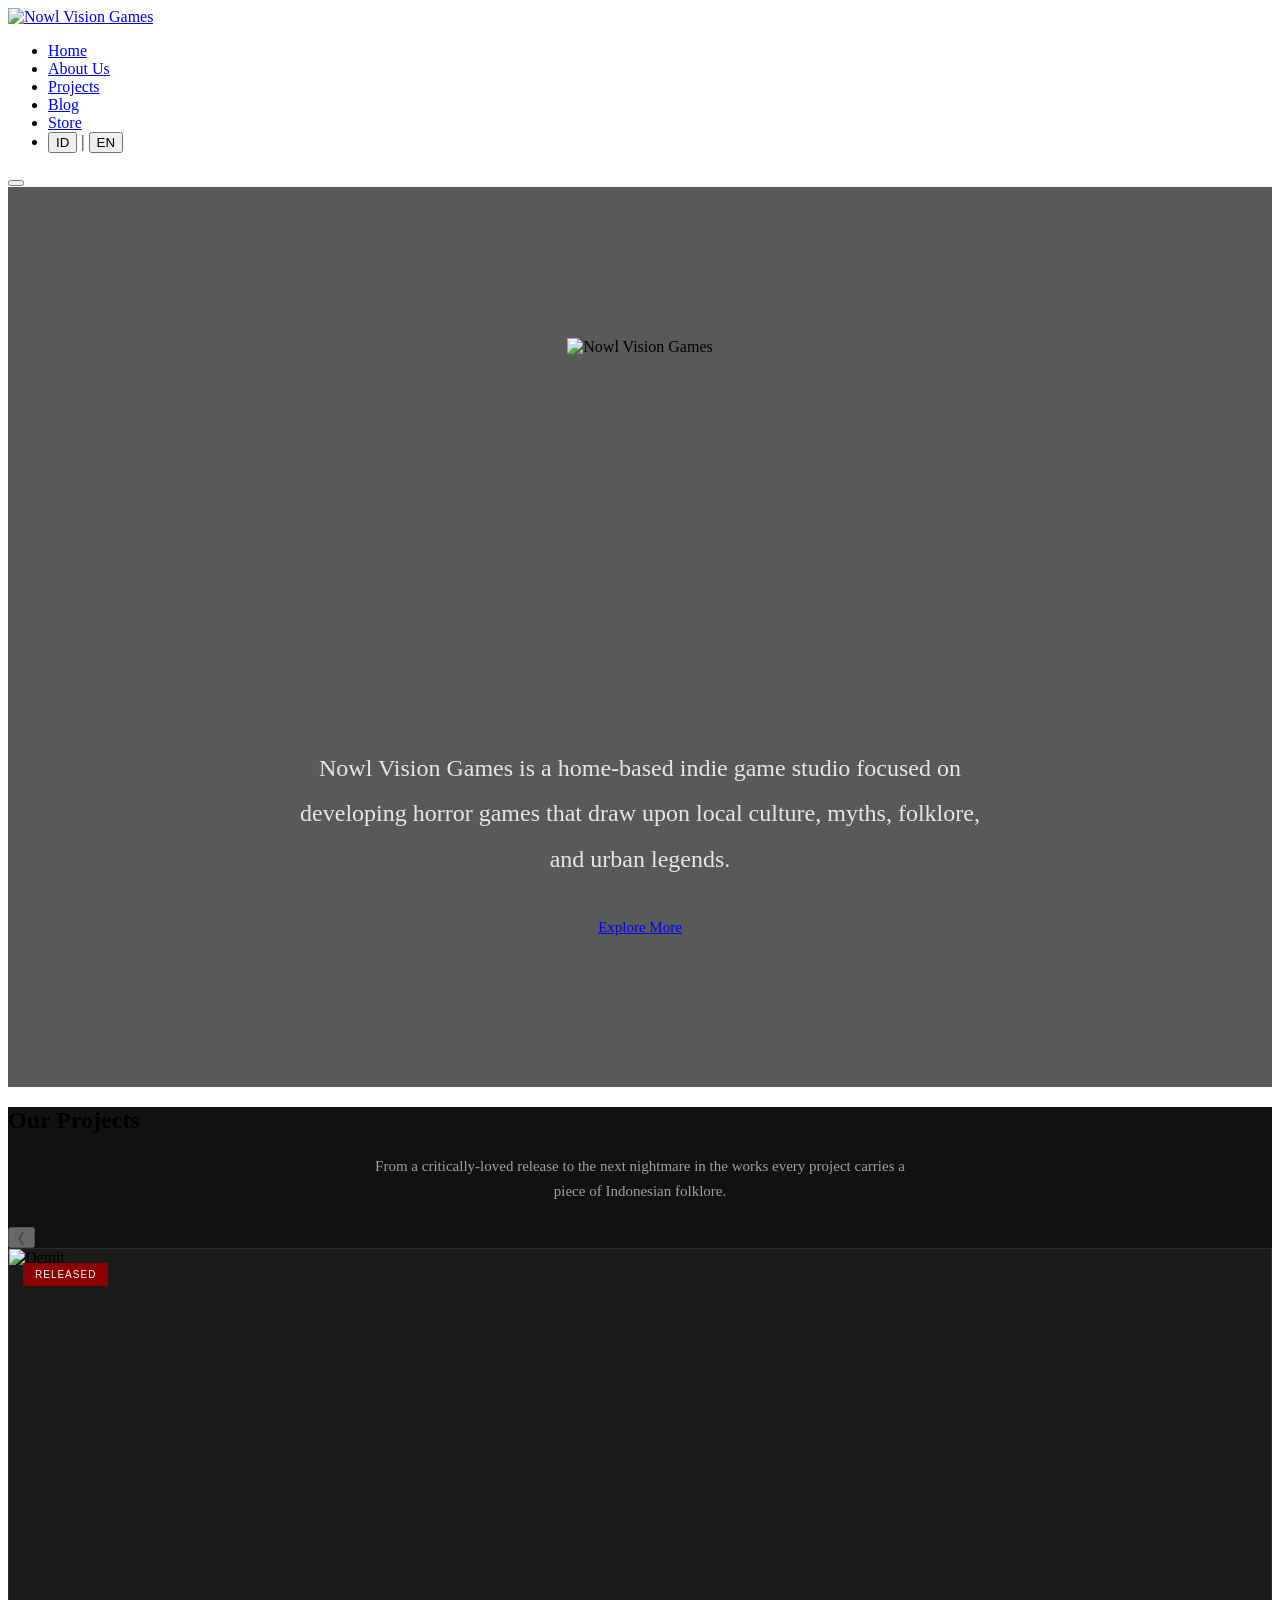
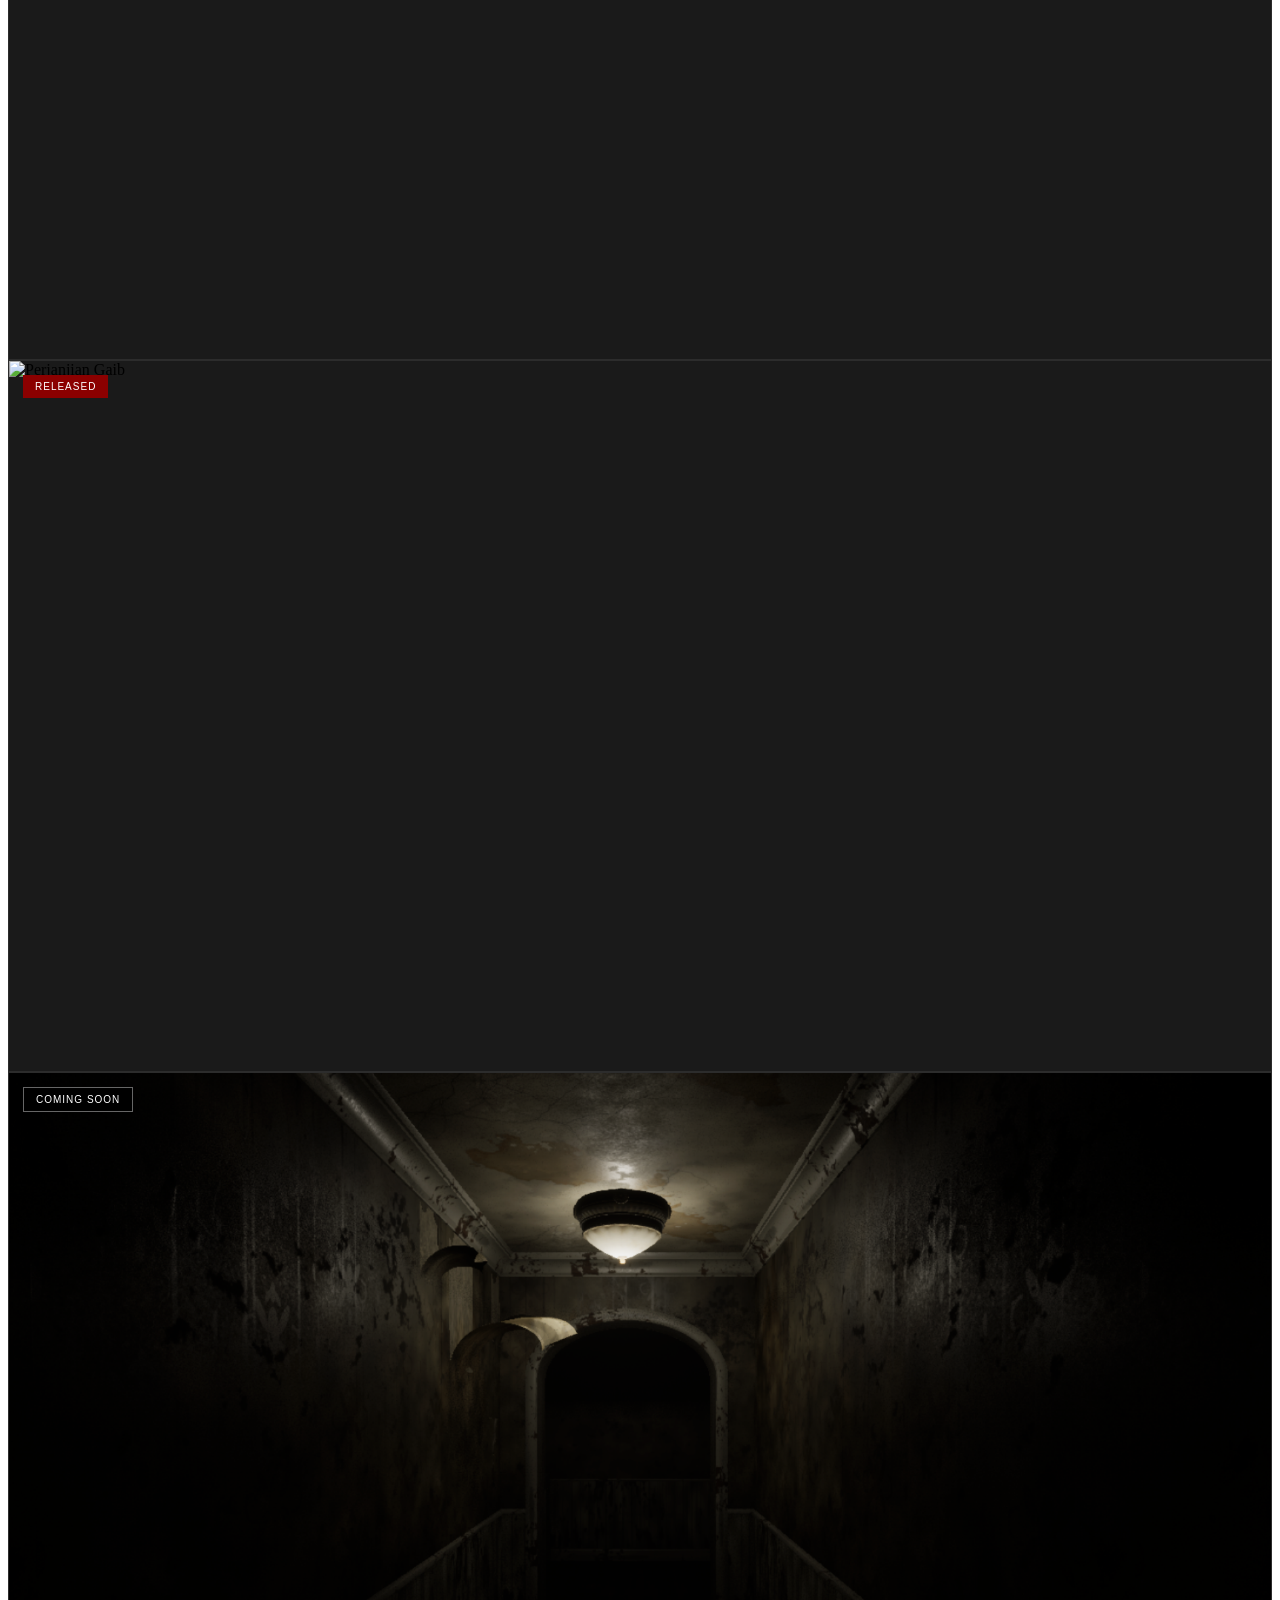
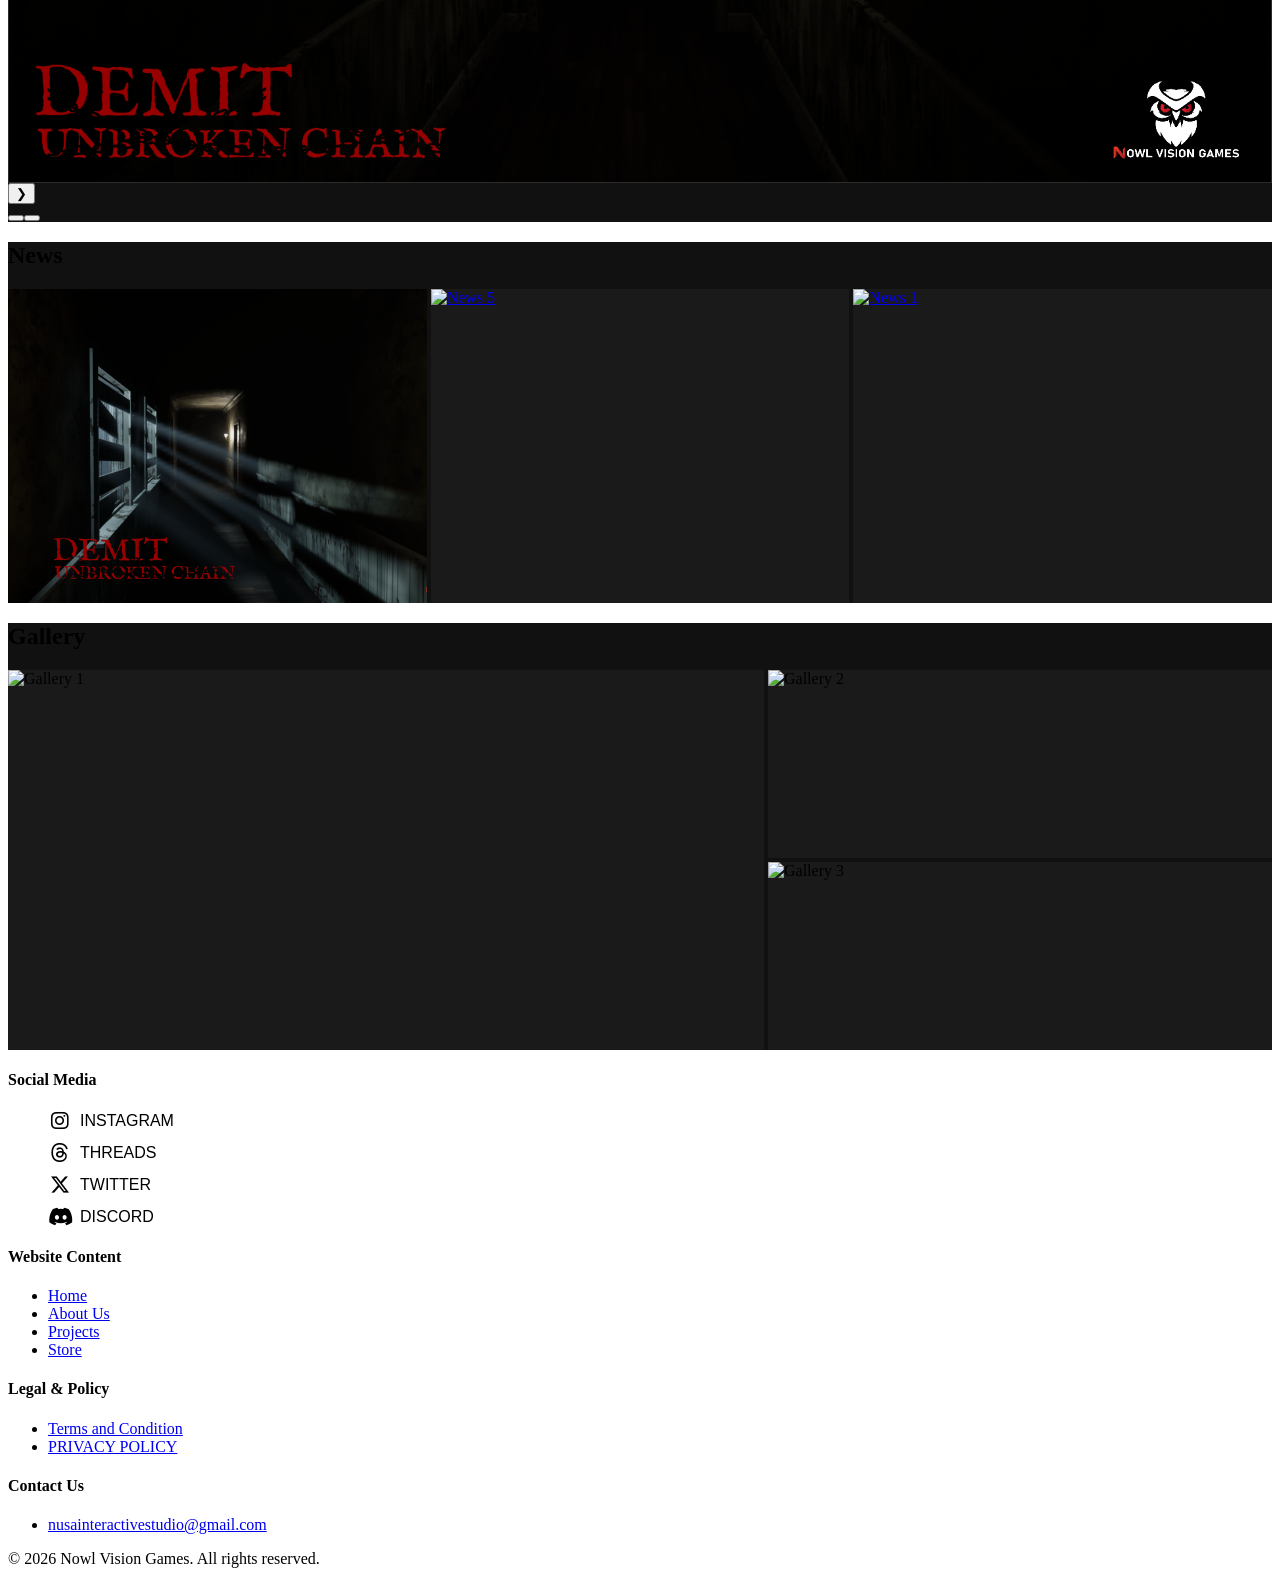
==== index.html @ ab04108f "add image DEMIT (1).png, DEMIT.png, change translation on global.js, remove news.html page, remove a" ====
<!DOCTYPE html>
<html lang="en">
<head>
  <meta charset="UTF-8">
  <meta name="viewport" content="width=device-width, initial-scale=1.0">
  <title>Nowl Vision Games - Profile</title>
  <meta name="description" content="Nowl Vision Games adalah studio game indie asal Indonesia yang mengembangkan game horor psikologis berbasis budaya dan folklore lokal, seperti DEMIT dan Perjanjian Gaib.">
  <meta name="keywords" content="Nowl Vision Games, game horor Indonesia, indie game developer, DEMIT game, Perjanjian Gaib, horror game Indonesia, folklore horror game">
  <meta name="robots" content="index, follow">
  <meta name="author" content="Nowl Vision Games">
  <link rel="canonical" href="https://nusainteractivestudio.com/">

  <!-- Open Graph -->
  <meta property="og:type" content="website">
  <meta property="og:site_name" content="Nowl Vision Games">
  <meta property="og:title" content="Nowl Vision Games — Indie Horror Game Developer Indonesia">
  <meta property="og:description" content="Studio game indie yang mengangkat budaya dan folklore lokal Indonesia ke dalam game horor psikologis kelas dunia. Kenali DEMIT, Perjanjian Gaib, dan proyek mendatang kami.">
  <meta property="og:url" content="https://nusainteractivestudio.com/">
  <meta property="og:image" content="https://nusainteractivestudio.com/assets/logo/Main_Logo.png">
  <meta property="og:locale" content="id_ID">

  <!-- Twitter Card -->
  <meta name="twitter:card" content="summary_large_image">
  <meta name="twitter:title" content="Nowl Vision Games — Indie Horror Game Developer Indonesia">
  <meta name="twitter:description" content="Studio game indie yang mengangkat budaya dan folklore lokal Indonesia ke dalam game horor psikologis kelas dunia.">
  <meta name="twitter:image" content="https://nusainteractivestudio.com/assets/logo/Main_Logo.png">

  <!-- Favicons -->
  <link rel="icon" type="image/x-icon" href="assets/favicon/favicon.ico">
  <link rel="icon" type="image/png" sizes="32x32" href="assets/favicon/favicon-32x32.png">
  <link rel="icon" type="image/png" sizes="16x16" href="assets/favicon/favicon-16x16.png">
  <link rel="apple-touch-icon" sizes="180x180" href="assets/favicon/apple-touch-icon.png">
  <link rel="manifest" href="site.webmanifest">

  <link rel="stylesheet" href="css/global.css?v=20260907">
  <link rel="stylesheet" href="css/index.css?v=20260907">
  <link rel="stylesheet" href="https://cdnjs.cloudflare.com/ajax/libs/font-awesome/6.5.1/css/all.min.css">

  <!-- Structured Data -->
  <script type="application/ld+json">
  {
    "@context": "https://schema.org",
    "@type": "Organization",
    "name": "Nowl Vision Games",
    "url": "https://nusainteractivestudio.com/",
    "logo": "https://nusainteractivestudio.com/assets/logo/Company_Logo.png",
    "description": "Studio game indie asal Indonesia yang berfokus mengembangkan game horor psikologis berbasis budaya dan folklore lokal.",
    "sameAs": [
      "https://instagram.com/nusainteractivestudio",
      "https://www.threads.com/@nusainteractivestudio",
      "https://discord.gg/695zp4NkKe"
    ]
  }
  </script>
</head>
<body>

<nav class="nis-navbar">
  <div class="nav-inner">
    <a href="index.html" class="nav-logo">
      <img src="assets/logo/Company_Logo_Only.png" alt="Nowl Vision Games" class="logo-img">
    </a>
    <ul class="nav-menu" id="navMenu">
      <li><a href="index.html" class="nav-link active" data-t="nav-home">Home</a></li>
      <li><a href="about.html" class="nav-link" data-t="nav-about">About Us</a></li>
      <li><a href="projects.html" class="nav-link" data-t="nav-projects">Projects</a></li>
      <li><a href="blog.html" class ="nav-link" data-t="nav-blog">Blog</a></li>
      <li><a href="store.html" class="nav-link" data-t="nav-store">Store</a></li>
      <li class="lang-toggle">
        <button class="lang-btn active" data-lang="id">ID</button>
        <span class="lang-sep">|</span>
        <button class="lang-btn" data-lang="en">EN</button>
      </li>
    </ul>
    <button class="nav-hamburger" id="navHamburger" aria-label="Menu">
      <span></span><span></span><span></span>
    </button>
  </div>
</nav>

<!-- HERO -->
<section class="hero-section" id="hero">
  <video class="hero-video" autoplay muted loop playsinline>
    <source src="assets/video/Video_1.mp4" type="video/mp4">
  </video>
  <div class="hero-overlay"></div>
  <div class="hero-content">
    <h1 class="sr-only">Nowl Vision Games — Indie Horror Game Developer Indonesia</h1>
    <div class="hero-logo">
      <img src="assets/logo/Company_Logo.png" alt="Nowl Vision Games">
    </div>
    <p class="hero-tagline" data-t="hero-tagline">We are an indie game studio that focuses on developing horror games by bringing strong local culture and inherent folklore to target a wider market of horror players.</p>
    <a href="about.html" class="btn-cta" data-t="btn-explore">Explore More</a>
  </div>
</section>

<!-- OUR PROJECTS -->
<section class="section projects-section" id="our-projects">
  <div class="container">
    <h2 class="section-title" data-t="sec-projects">Our Projects</h2>
    <p class="section-subtitle" data-t="proj-sub">From a critically-loved release to the next nightmare in the works every project carries a piece of Indonesian folklore.</p>
    <div class="section-underline"></div>
    <div class="carousel-wrapper">
      <button class="carousel-arrow carousel-prev" id="projPrev" aria-label="Previous">&#10094;</button>
      <div class="carousel-track-outer">
        <div class="carousel-track" id="projTrack">

          <div class="carousel-slide"><div class="project-card">
            <img src="assets/image/Gambar_2.png" alt="Demit">
            <span class="project-status status-released" data-t="badge-released">Released</span>
            <div class="project-overlay">
              <p class="project-desc" data-t="proj-demit-desc">Survival horror rooted in Javanese mythology.</p>
              <a href="projects.html" class="btn-project-view"><span data-t="btn-view-project">View Project</span> <i class="fa-solid fa-arrow-right"></i></a>
            </div>
          </div></div>

          <div class="carousel-slide"><div class="project-card">
            <img src="assets/image/Gambar_1.png" alt="Perjanjian Gaib">
            <span class="project-status status-released" data-t="badge-released">Released</span>
            <div class="project-overlay">
              <p class="project-desc" data-t="proj-pg-desc">Psychological horror from Indonesian folklore.</p>
              <a href="projects.html" class="btn-project-view"><span data-t="btn-view-project">View Project</span> <i class="fa-solid fa-arrow-right"></i></a>
            </div>
          </div></div>

          <div class="carousel-slide"><div class="project-card">
            <img src="assets/image/DEMIT (1).png" alt="Gombel — Upcoming Project">
            <span class="project-status status-dev" data-t="badge-soon">Coming Soon</span>
            <div class="project-overlay">
              <p class="project-desc" data-t="proj-gombel-desc">First-person psychological horror, currently in development.</p>
              <a href="projects.html" class="btn-project-view"><span data-t="btn-view-project">View Project</span> <i class="fa-solid fa-arrow-right"></i></a>
            </div>
          </div></div>

        </div>
      </div>
      <button class="carousel-arrow carousel-next" id="projNext" aria-label="Next">&#10095;</button>
    </div>
    <div class="carousel-dots" id="projDots"></div>
  </div>
</section>

<!-- NEWS -->
<section class="section news-section" id="latest-news">
  <div class="container">
    <h2 class="section-title" data-t="sec-news">News</h2>
    <div class="section-underline"></div>
    <div class="news-grid">
      <a href="#" class="news-card"><img src="assets/image/DEMIT.png" alt="News 4">
        <div class="news-hover"><h3>Upcoming Game</h3><p>Upcoming game demo on Q1 2027 and full release on Q4 2027.</p></div></a>
      <a href="#" class="news-card"><img src="assets/image/Update.png" alt="News 5">
        <div class="news-hover"><h3>Game Update</h3><p>DEMIT Update 1.0.2 is OUT NOW!</p></div></a>
      <a href="#" class="news-card"><img src="assets/image/News_1.png" alt="News 1">
        <div class="news-hover"><h3>Game Release</h3><p>Demit officially released on June 7, 2024</p></div></a>
    </div>
  </div>
</section>

<!-- GALLERY -->
<section class="section gallery-section" id="gallery">
  <div class="container">
    <h2 class="section-title" data-t="sec-gallery">Gallery</h2>
    <div class="section-underline"></div>
    <div class="gallery-grid">
      <div class="gallery-large"><img src="assets/image/Gallery_1.png" alt="Gallery 1"></div>
      <div class="gallery-small-col">
        <div class="gallery-small"><img src="assets/image/Gallery_2.png" alt="Gallery 2"></div>
        <div class="gallery-small"><img src="assets/image/Gallery_3.png" alt="Gallery 3"></div>
      </div>
    </div>
  </div>
</section>

<footer class="nis-footer">
  <div class="footer-inner">
    <div class="footer-col">
      <h4 class="footer-heading" data-t="foot-social">Social Media</h4>
      <div class="footer-divider"></div>
      <ul class="social-list">
        <li>
          <a href="https://instagram.com/nusainteractivestudio" target="_blank" rel="noopener">
            <i class="fa-brands fa-instagram social-icon"></i>
            <span>INSTAGRAM</span>
          </a>
        </li>
        <li>
          <a href="https://www.threads.com/@nusainteractivestudio" target="_blank" rel="noopener" aria-label="Threads">
            <i class="fa-brands fa-threads social-icon"></i>
            <span>THREADS</span>
          </a>
        </li>
        <li>
          <a href="#" target="_blank" rel="noopener" aria-label="X / Twitter">
            <i class="fa-brands fa-x-twitter social-icon"></i>
            <span>TWITTER</span>
          </a>
        </li>
        <li>
          <a href="https://discord.gg/695zp4NkKe" target="_blank" rel="noopener" aria-label="Discord">
            <i class="fa-brands fa-discord social-icon"></i>
            <span>DISCORD</span>
          </a>
        </li>
      </ul>
    </div>
    <div class="footer-col">
      <h4 class="footer-heading" data-t="foot-content">Website Content</h4>
      <div class="footer-divider"></div>
      <ul class="footer-links">
        <li><a href="index.html"    data-t="nav-home">HOME</a></li>
        <li><a href="about.html"    data-t="nav-about">ABOUT US</a></li>
        <li><a href="projects.html" data-t="nav-projects">PROJECTS</a></li>
        <li><a href="store.html" data-t="nav-store">STORE</a></li>
      </ul>
    </div>
    <div class="footer-col">
      <h4 class="footer-heading" data-t="foot-legal">Legal &amp; Policy</h4>
      <div class="footer-divider"></div>
      <ul class="footer-links">
        <li><a href="terms_and_condition.html" data-t="foot-terms">TERMS AND CONDITION</a></li>
        <li><a href="privacy_and_policy.html"foot-privacy">PRIVACY POLICY</a></li>
      </ul>
    </div>
    <div class="footer-col">
      <h4 class="footer-heading" data-t="foot-games">Contact Us</h4>
      <div class="footer-divider"></div>
      <ul class="footer-links">
        <li><a class="inline-link" href="mailto:nusainteractivestudio@gmail.com">nusainteractivestudio@gmail.com</a></li>
      </ul>
    </div>
  </div>
  <div class="footer-bottom">
    <p>&copy; 2026 Nowl Vision Games. All rights reserved.</p>
  </div>
</footer>

<script src="js/global.js"></script>
<script src="js/index.js"></script>
</body>
</html>
---- css/index.css ----
/* ===== HOME.CSS ===== */

/* ---- HERO ---- */
.hero-section {
  position: relative;
  height: 100vh;
  min-height: 600px;
  display: flex;
  align-items: center;
  justify-content: center;
  overflow: hidden;
}
.hero-video {
  position: absolute; inset: 0;
  width: 100%; height: 100%;
  object-fit: cover; z-index: 0;
}
.hero-overlay {
  position: absolute; inset: 0;
  background: rgba(0,0,0,.65); z-index: 1;
}
.hero-content {
  position: relative; z-index: 2;
  text-align: center;
  padding: 0 24px;
  max-width: 680px;
}
.hero-logo {
  width: 380px; height: 380px;
  max-width: 55vw; max-height: 55vw;
  margin: 0 auto 28px;
}
.hero-logo img {
  width: 100%; height: 100%;
  object-fit: contain;
}
.hero-title {
  font-size: 48px;
  font-style: normal;
  line-height: 1.15;
  letter-spacing: .05em;
  margin-bottom: 20px;
  text-transform: uppercase;
}
.hero-tagline {
  font-style: normal;
  font-size: 24px;
  line-height: 1.9;
  color: rgba(255,255,255,.85);
  margin-bottom: 36px;
}
.btn-cta { font-size: 15px; padding: 14px 40px; }

/* ---- PROJECTS CAROUSEL ---- */
.projects-section { background: #111111; }
.section-subtitle {
  max-width: 560px;
  margin: 0 auto 22px;
  text-align: center;
  font-size: 15px;
  line-height: 1.7;
  color: rgba(255,255,255,.6);
}
.carousel-slide { flex: 0 0 calc(50% - 2px); }
.project-card {
  position: relative;
  background: #1a1a1a;
  overflow: hidden;
  aspect-ratio: 16/9;
  border: 1px solid rgba(255,255,255,.08);
  transition: border-color .3s, box-shadow .3s;
}
.project-card:hover {
  border-color: rgba(139,0,0,.55);
  box-shadow: 0 18px 40px rgba(0,0,0,.5);
}
.project-card img {
  width: 100%; height: 100%;
  object-fit: cover;
  transition: transform .5s;
}
.project-card:hover img { transform: scale(1.06); }

.project-status {
  position: absolute; top: 14px; left: 14px; z-index: 2;
  font-family: 'Bahnschrift', 'DIN Alternate', 'Arial Narrow', sans-serif;
  font-size: 10px;
  font-style: normal;
  letter-spacing: .1em;
  text-transform: uppercase;
  padding: 6px 12px;
  color: #fff;
}
.status-released { background: #8B0000; }
.status-dev {
  background: rgba(0,0,0,.55);
  border: 1px solid rgba(255,255,255,.4);
  backdrop-filter: blur(2px);
}

.project-overlay {
  position: absolute; inset: 0;
  display: flex;
  flex-direction: column;
  justify-content: flex-end;
  gap: 10px;
  padding: 22px;
  background: linear-gradient(180deg, rgba(0,0,0,0) 0%, rgba(0,0,0,.15) 45%, rgba(0,0,0,.88) 100%);
  opacity: 0;
  transform: translateY(6px);
  transition: opacity .3s, transform .3s;
}
.project-card:hover .project-overlay,
.project-card:focus-within .project-overlay {
  opacity: 1;
  transform: translateY(0);
}
.project-desc {
  font-size: 14px;
  line-height: 1.5;
  color: rgba(255,255,255,.85);
  white-space: nowrap;
  overflow: hidden;
  text-overflow: ellipsis;
}
.btn-project-view {
  display: inline-flex; align-items: center; gap: 7px;
  width: fit-content;
  font-family: 'Bahnschrift', 'DIN Alternate', 'Arial Narrow', sans-serif;
  font-size: 12px;
  font-style: normal;
  letter-spacing: .08em;
  text-transform: uppercase;
  color: #fff;
  padding-bottom: 3px;
  border-bottom: 1px solid rgba(255,255,255,.4);
  transition: color .2s, border-color .2s;
}
.btn-project-view i { font-size: 11px; transition: transform .2s; }
.btn-project-view:hover {
  color: #ff4d4d;
  border-color: #ff4d4d;
}
.btn-project-view:hover i { transform: translateX(3px); }

/* ---- NEWS GRID ---- */
.news-section { background: #111111; }
.news-grid {
  display: grid;
  grid-template-columns: repeat(3, 1fr);
  gap: 4px;
}
.news-card {
  position: relative;
  overflow: hidden;
  background: #1a1a1a;
  aspect-ratio: 4/3;
  display: block;
}
.news-card img { width: 100%; height: 100%; object-fit: cover; transition: transform .4s; }
.news-card:hover img { transform: scale(1.06); }
.news-hover {
  position: absolute; inset: 0;
  background: rgba(139,0,0,.88);
  display: flex; flex-direction: column;
  justify-content: flex-end;
  padding: 22px;
  opacity: 0; transition: opacity .3s;
}
.news-card:hover .news-hover { opacity: 1; }
.news-hover h3 {
  font-family: 'Bahnschrift', 'DIN Alternate', 'Arial Narrow', sans-serif;
  font-size: 15px;
  font-style: normal;
  color: #fff;
  margin-bottom: 6px;
}
.news-hover p {
  font-size: 13px;
  font-style: normal;
  color: rgba(255,255,255,.85);
  line-height: 1.5;
}

/* ---- GALLERY ---- */
.gallery-section { background: #111111; }
.gallery-grid { display: grid; grid-template-columns: 3fr 2fr; gap: 4px; min-height: 380px; }
.gallery-large { background: #1a1a1a; overflow: hidden; }
.gallery-large img { width: 100%; height: 100%; object-fit: cover; }
.gallery-small-col { display: flex; flex-direction: column; gap: 4px; }
.gallery-small { background: #1a1a1a; flex: 1; overflow: hidden; }
.gallery-small img { width: 100%; height: 100%; object-fit: cover; }

/* ---- CAREERS PREVIEW ---- */
.careers-section { background: #111111; }
.careers-sub {
  font-family: 'Bahnschrift', 'DIN Alternate', 'Arial Narrow', sans-serif;
  font-size: 22px;
  font-style: normal;
  text-align: center;
  margin-bottom: 36px;
  letter-spacing: .08em;
  text-transform: uppercase;
}

/* ===== RESPONSIVE ===== */
@media (max-width: 900px) {
  .carousel-slide { flex: 0 0 100%; }
  .news-grid { grid-template-columns: repeat(2,1fr); }
  /* touch devices have no hover — keep the info bar visible */
  .project-overlay { opacity: 1; transform: none; }
}
@media (max-width: 600px) {
  .hero-title { font-size: 32px; }
  .news-grid { grid-template-columns: 1fr; }
  .gallery-grid { grid-template-columns: 1fr; }
  .gallery-small-col { flex-direction: row; }
  .project-overlay { padding: 16px; gap: 6px; }
  .project-desc { font-size: 12px; }
}

.social-list {
  display: flex;
  flex-direction: column; /* atau row kalau mau sejajar horizontal semua item */
  gap: 12px;
  list-style: none;
}

.social-list a {
  display: flex;
  align-items: center;
  gap: 8px;
  text-decoration: none;
  color: inherit;
}

.social-icon {
  font-size: 20px;
  width: 24px; /* biar semua icon punya lebar sama, teks jadi rata */
  text-align: center;
}

.social-list a:hover {
  color: #880000; /* opsional, warna hover */
}

.social-list a span {
  font-family: 'Bahnschrift', 'DIN Alternate', 'Arial Narrow', sans-serif;
}
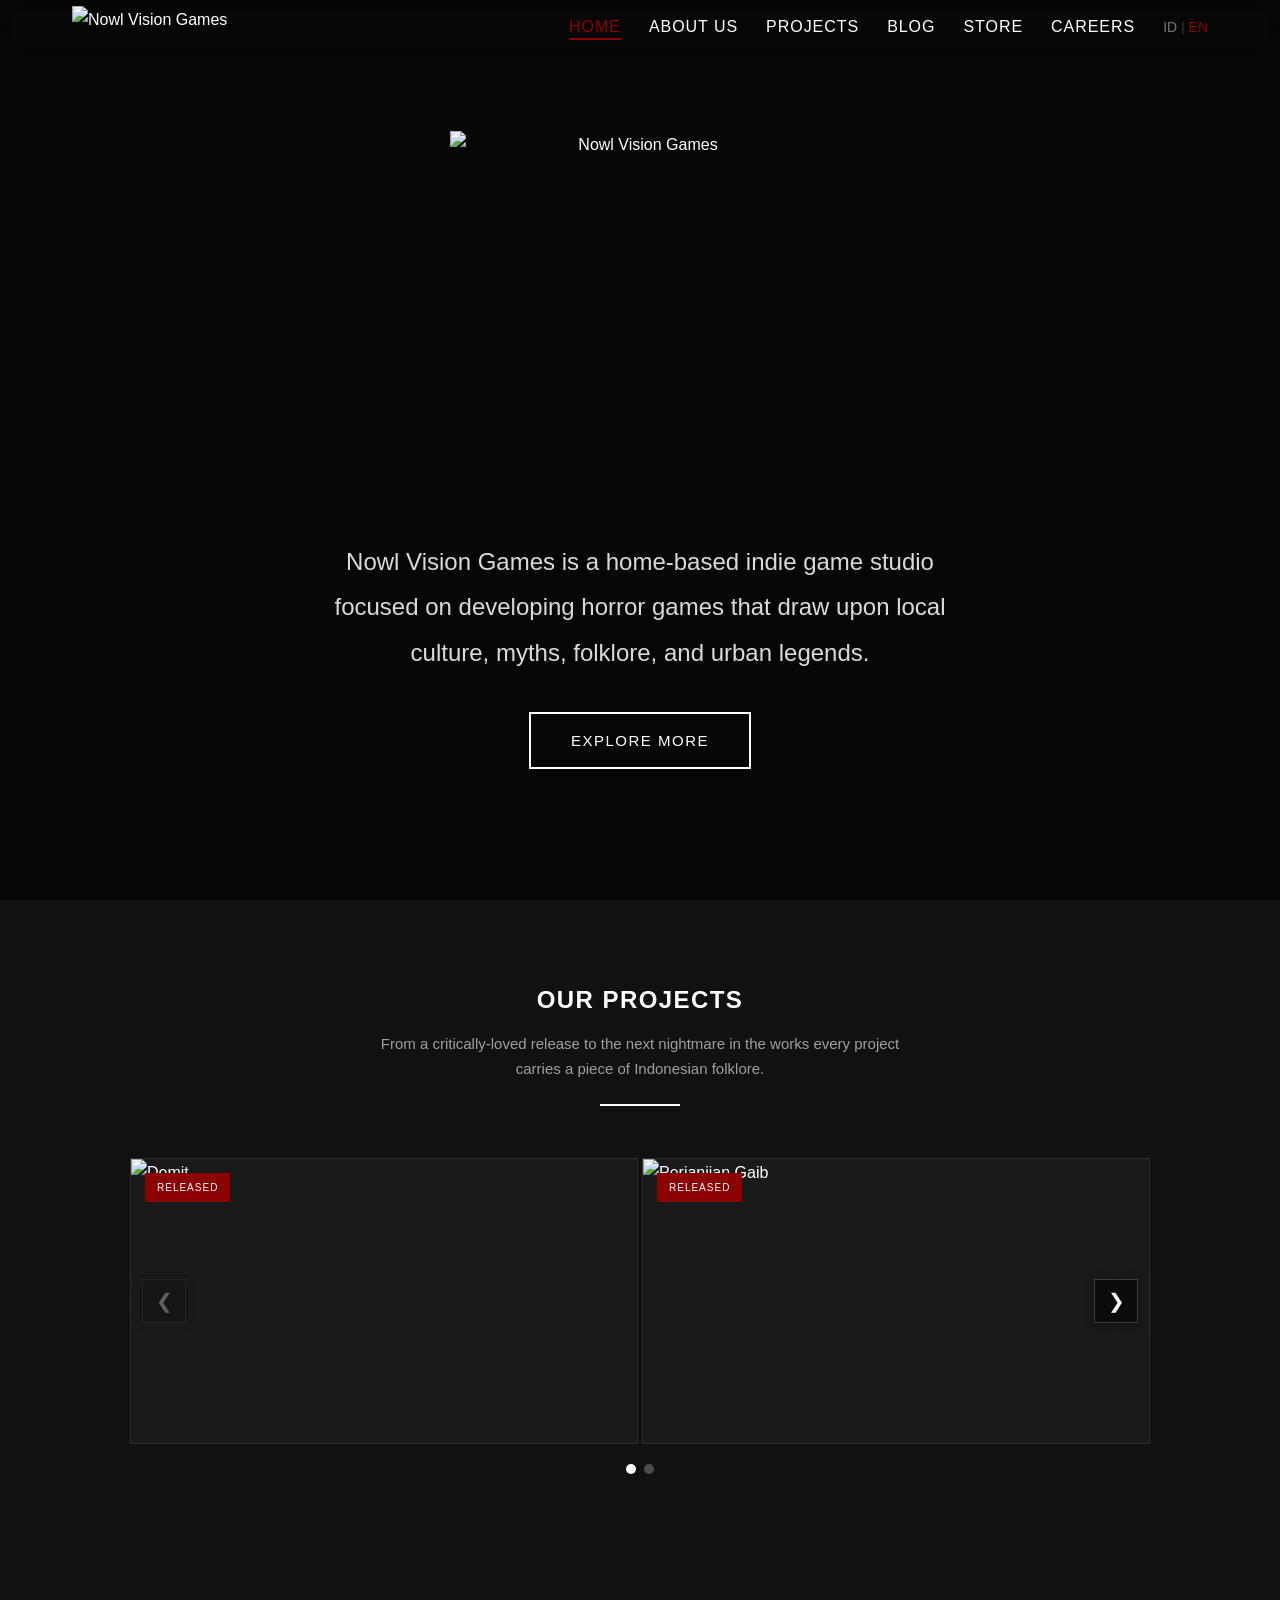
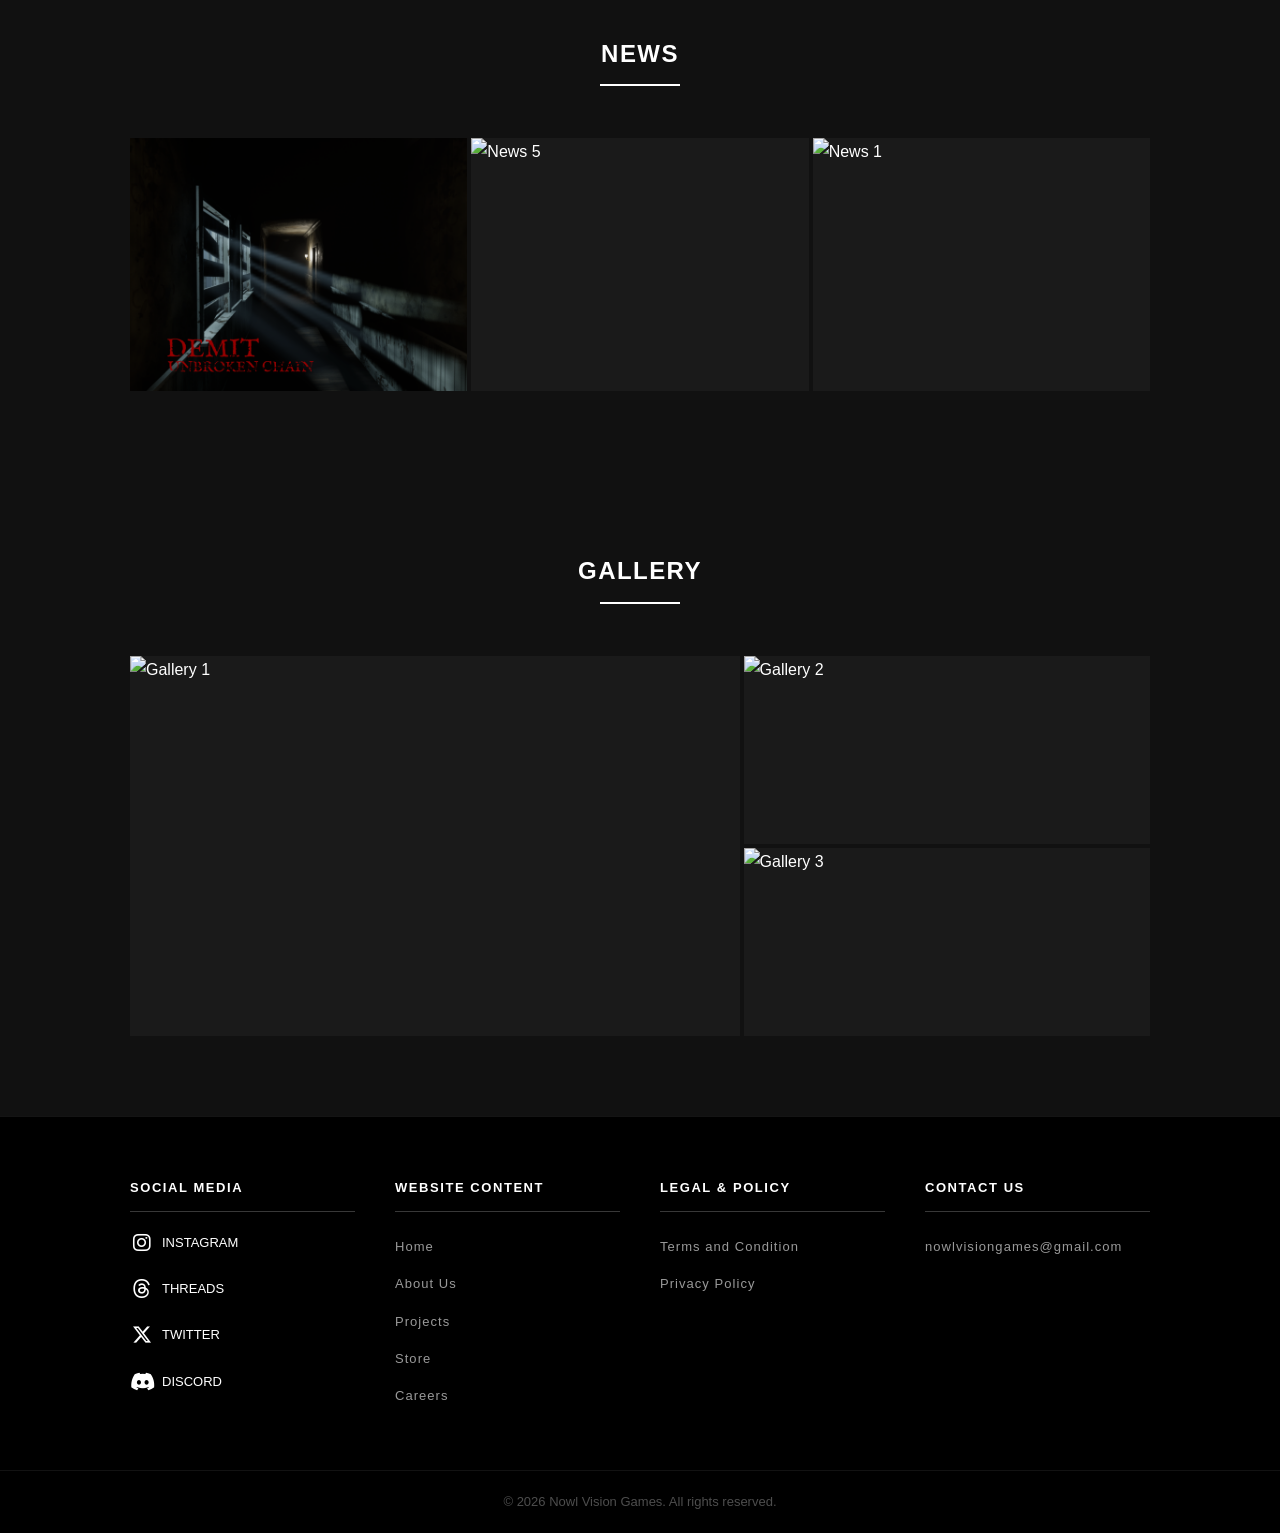
==== commit 9cf596b7: "add careers pages, fix mobile navbar, regenerate favicons, update contact links - merge mobile navba" ====
--- a/index.html
+++ b/index.html
@@ -26,14 +26,15 @@
   <meta name="twitter:image" content="https://nusainteractivestudio.com/assets/logo/Main_Logo.png">
 
   <!-- Favicons -->
-  <link rel="icon" type="image/x-icon" href="assets/favicon/favicon.ico">
-  <link rel="icon" type="image/png" sizes="32x32" href="assets/favicon/favicon-32x32.png">
-  <link rel="icon" type="image/png" sizes="16x16" href="assets/favicon/favicon-16x16.png">
+  <link rel="icon" href="/favicon.ico" sizes="any">
+  <link rel="icon" type="image/png" sizes="48x48" href="assets/favicon/favicon-48x48.png">
+  <link rel="icon" type="image/png" sizes="96x96" href="assets/favicon/favicon-96x96.png">
+  <link rel="icon" type="image/png" sizes="192x192" href="assets/favicon/favicon-192x192.png">
   <link rel="apple-touch-icon" sizes="180x180" href="assets/favicon/apple-touch-icon.png">
   <link rel="manifest" href="site.webmanifest">
 
-  <link rel="stylesheet" href="css/global.css?v=20260907">
-  <link rel="stylesheet" href="css/index.css?v=20260907">
+  <link rel="stylesheet" href="css/global.css?v=20261108">
+  <link rel="stylesheet" href="css/index.css?v=20261108">
   <link rel="stylesheet" href="https://cdnjs.cloudflare.com/ajax/libs/font-awesome/6.5.1/css/all.min.css">
 
   <!-- Structured Data -->
@@ -47,8 +48,7 @@
     "description": "Studio game indie asal Indonesia yang berfokus mengembangkan game horor psikologis berbasis budaya dan folklore lokal.",
     "sameAs": [
       "https://instagram.com/nusainteractivestudio",
-      "https://www.threads.com/@nusainteractivestudio",
-      "https://discord.gg/695zp4NkKe"
+      "https://www.threads.com/@nusainteractivestudio"
     ]
   }
   </script>
@@ -66,6 +66,7 @@
       <li><a href="projects.html" class="nav-link" data-t="nav-projects">Projects</a></li>
       <li><a href="blog.html" class ="nav-link" data-t="nav-blog">Blog</a></li>
       <li><a href="store.html" class="nav-link" data-t="nav-store">Store</a></li>
+      <li><a href="careers.html" class="nav-link" data-t="nav-careers">Careers</a></li>
       <li class="lang-toggle">
         <button class="lang-btn active" data-lang="id">ID</button>
         <span class="lang-sep">|</span>
@@ -196,7 +197,7 @@
           </a>
         </li>
         <li>
-          <a href="https://discord.gg/695zp4NkKe" target="_blank" rel="noopener" aria-label="Discord">
+          <a href="#" rel="noopener" aria-label="Discord">
             <i class="fa-brands fa-discord social-icon"></i>
             <span>DISCORD</span>
           </a>
@@ -211,6 +212,7 @@
         <li><a href="about.html"    data-t="nav-about">ABOUT US</a></li>
         <li><a href="projects.html" data-t="nav-projects">PROJECTS</a></li>
         <li><a href="store.html" data-t="nav-store">STORE</a></li>
+        <li><a href="careers.html" data-t="nav-careers">CAREERS</a></li>
       </ul>
     </div>
     <div class="footer-col">
@@ -218,14 +220,14 @@
       <div class="footer-divider"></div>
       <ul class="footer-links">
         <li><a href="terms_and_condition.html" data-t="foot-terms">TERMS AND CONDITION</a></li>
-        <li><a href="privacy_and_policy.html"foot-privacy">PRIVACY POLICY</a></li>
+        <li><a href="privacy_and_policy.html" data-t="foot-privacy">PRIVACY POLICY</a></li>
       </ul>
     </div>
     <div class="footer-col">
       <h4 class="footer-heading" data-t="foot-games">Contact Us</h4>
       <div class="footer-divider"></div>
       <ul class="footer-links">
-        <li><a class="inline-link" href="mailto:nusainteractivestudio@gmail.com">nusainteractivestudio@gmail.com</a></li>
+        <li><a class="inline-link" href="https://mail.google.com/mail/?view=cm&amp;fs=1&amp;to=nowlvisiongames@gmail.com" target="_blank" rel="noopener">nowlvisiongames@gmail.com</a></li>
       </ul>
     </div>
   </div>
@@ -234,7 +236,7 @@
   </div>
 </footer>
 
-<script src="js/global.js"></script>
-<script src="js/index.js"></script>
+<script src="js/global.js?v=20261108"></script>
+<script src="js/index.js?v=20261108"></script>
 </body>
 </html>
--- a/css/global.css
+++ b/css/global.css
@@ -0,0 +1,353 @@
+/* ============================================================
+   NOWL VISION GAMES — GLOBAL CSS
+   ============================================================ */
+
+/* ---- Reset ---- */
+*, *::before, *::after { box-sizing: border-box; margin: 0; padding: 0; }
+
+/* Visually hidden but accessible to screen readers / search engines */
+.sr-only {
+  position: absolute;
+  width: 1px; height: 1px;
+  padding: 0; margin: -1px;
+  overflow: hidden;
+  clip: rect(0, 0, 0, 0);
+  white-space: nowrap;
+  border: 0;
+}
+html { scroll-behavior: smooth; }
+body {
+  background: #111111;
+  color: #fff;
+  font-family: 'Bahnschrift', 'DIN Alternate', 'Arial Narrow', sans-serif;
+  font-size: 16px;
+  font-style: normal;
+  line-height: 1.7;
+  min-height: 100vh;
+}
+img { display: block; max-width: 100%; }
+a { color: inherit; text-decoration: none; }
+ul { list-style: none; }
+
+/* Pastikan semua elemen tidak italic secara default */
+p, span, td, th, li, div, h1, h2, h3, h4, h5, h6, a, button {
+  font-style: normal;
+}
+
+/* ---- Font roles ---- */
+h1, h2, h3,
+.nav-link,
+.btn-cta, .btn-apply, .btn-steam, .btn-detail, .btn-project,
+.section-title, .page-hero-title,
+.footer-heading, .tab-btn {
+  font-family: 'Bahnschrift', 'DIN Alternate', 'Arial Narrow', sans-serif;
+  font-style: normal;
+}
+
+/* ---- Type scale ---- */
+h1, .page-hero-title { font-size: 48px; letter-spacing: .04em; }
+h2, .section-title   { font-size: 24px; letter-spacing: .06em; }
+h3                   { font-size: 20px; }
+.nav-link            { font-size: 16px; }
+
+/* ---- Layout ---- */
+.container { max-width: 1100px; margin: 0 auto; padding: 0 40px; }
+.section { padding: 80px 0; }
+.section-title { text-align: center; margin-bottom: 10px; text-transform: uppercase; }
+.section-underline { width: 80px; height: 2px; background: #fff; margin: 0 auto 52px; }
+
+/* ============================================================
+   NAVBAR
+   ============================================================ */
+.nis-navbar {
+  position: fixed;
+  top: 0; left: 0; right: 0;
+  z-index: 1000;
+  background: transparent;
+  backdrop-filter: blur(8px);
+  -webkit-backdrop-filter: blur(8px);
+  border-bottom: 0px;
+  transition: background .3s;
+}
+.nis-navbar.scrolled { background: rgba(0,0,0,.96); }
+
+.nav-inner {
+  display: flex;
+  align-items: center;
+  justify-content: space-between;
+  max-width: 1200px;
+  margin: 0 auto;
+  padding: 6px 32px;
+}
+
+.nav-logo { display: flex; align-items: center; gap: 10px; }
+.logo-img { height: 42px; width: auto; object-fit: contain; }
+
+.nav-menu { display: flex; align-items: center; gap: 28px; }
+.nav-link {
+  font-size: 16px;
+  font-style: normal;
+  text-transform: uppercase;
+  letter-spacing: .06em;
+  color: #fff;
+  transition: color .2s;
+  position: relative;
+  padding-bottom: 2px;
+}
+.nav-link::after {
+  content: '';
+  position: absolute;
+  bottom: -3px; left: 0; right: 0;
+  height: 2px; background: #8B0000;
+  transform: scaleX(0); transform-origin: left;
+  transition: transform .25s;
+}
+.nav-link:hover             { color: #8B0000; }
+.nav-link:hover::after      { transform: scaleX(1); }
+.nav-link.active            { color: #8B0000; }
+.nav-link.active::after     { transform: scaleX(1); }
+
+.lang-toggle { display: flex; align-items: center; gap: 4px; }
+.lang-btn {
+  font-family: 'Bahnschrift', 'DIN Alternate', 'Arial Narrow', sans-serif;
+  font-size: 14px;
+  font-style: normal;
+  color: rgba(255,255,255,.45);
+  cursor: pointer;
+  border: none; background: none; padding: 0;
+  transition: color .2s;
+}
+.lang-btn:hover, .lang-btn.active { color: #8B0000; }
+.lang-sep { color: rgba(255,255,255,.2); font-size: 13px; }
+
+.nav-hamburger {
+  display: none;
+  flex-direction: column;
+  gap: 5px;
+  background: none; border: none;
+  cursor: pointer; padding: 4px;
+}
+.nav-hamburger span {
+  display: block; width: 26px; height: 2px;
+  background: #fff;
+  transition: transform .3s, opacity .3s;
+}
+.nav-hamburger.open span:nth-child(1) { transform: translateY(7px) rotate(45deg); }
+.nav-hamburger.open span:nth-child(2) { opacity: 0; }
+.nav-hamburger.open span:nth-child(3) { transform: translateY(-7px) rotate(-45deg); }
+
+/* ---- Page hero (non-home pages) ---- */
+.page-hero {
+  position: relative;
+  height: 280px;
+  display: flex;
+  align-items: flex-end;
+  justify-content: center;
+  padding-bottom: 40px;
+  margin-top: 63px;
+  overflow: hidden;
+  background: #000;
+}
+.page-hero .hero-bg-img {
+  position: absolute; inset: 0;
+  width: 100%; height: 100%;
+  object-fit: cover; opacity: .4;
+}
+.page-hero-overlay { position: absolute; inset: 0; background: rgba(0,0,0,.55); }
+.page-hero-text    { position: relative; z-index: 1; text-align: center; }
+.page-hero-title   { font-size: 48px; color: #fff; text-transform: uppercase; font-style: normal; }
+.page-hero-sub     { margin-top: 6px; font-size: 18px; color: rgba(255,255,255,.65); font-style: normal; }
+
+/* ---- Buttons ---- */
+.btn-cta, .btn-apply, .btn-steam, .btn-detail, .btn-project {
+  display: inline-block;
+  border: 2px solid #fff;
+  color: #fff;
+  font-family: 'Bahnschrift', 'DIN Alternate', 'Arial Narrow', sans-serif;
+  font-size: 14px;
+  font-style: normal;
+  letter-spacing: .1em;
+  text-transform: uppercase;
+  cursor: pointer;
+  background: transparent;
+  border-radius: 0;
+  transition: background .2s, border-color .2s;
+  padding: 12px 28px;
+}
+.btn-cta:hover, .btn-detail:hover, .btn-project:hover {
+  background: #8B0000; border-color: #8B0000; color: #fff;
+}
+.btn-apply       { padding: 8px 20px; font-size: 12px; }
+.btn-apply:hover { background: #8B0000; border-color: #8B0000; }
+.btn-steam       { background: #8B0000; border-color: #8B0000; color: #fff; }
+.btn-steam:hover { background: #6b0000; border-color: #6b0000; }
+
+/* ============================================================
+   CAROUSEL (shared: Our Projects, Division, ...)
+   ============================================================ */
+.carousel-wrapper { position: relative; }
+.carousel-track-outer { overflow: hidden; }
+.carousel-track {
+  display: flex;
+  gap: 4px;
+  transition: transform .42s cubic-bezier(.4,0,.2,1);
+}
+.carousel-arrow {
+  position: absolute;
+  top: 50%;
+  transform: translateY(-50%);
+  z-index: 3;
+  background: rgba(0,0,0,.55);
+  border: 1px solid rgba(255,255,255,.2);
+  box-shadow: 0 2px 10px rgba(0,0,0,.45);
+  color: #fff; font-size: 20px;
+  width: 44px; height: 44px;
+  display: flex; align-items: center; justify-content: center;
+  cursor: pointer; flex-shrink: 0;
+  border-radius: 0;
+  transition: background .2s, border-color .2s;
+}
+.carousel-prev { left: 12px; }
+.carousel-next { right: 12px; }
+.carousel-arrow:hover    { background: #8B0000; border-color: #8B0000; }
+.carousel-arrow:disabled { opacity: .3; cursor: default; }
+.carousel-dots { display: flex; justify-content: center; gap: 8px; margin-top: 20px; }
+.carousel-dot {
+  width: 10px; height: 10px;
+  border-radius: 50%;
+  background: rgba(255,255,255,.25);
+  cursor: pointer; border: none;
+  transition: background .2s;
+}
+.carousel-dot.active { background: #fff; }
+
+/* ============================================================
+   FOOTER
+   ============================================================ */
+.nis-footer {
+  background: #000;
+  padding: 60px 0 0;
+  border-top: 1px solid rgba(255,255,255,.08);
+}
+.footer-inner {
+  display: grid;
+  grid-template-columns: repeat(4, 1fr);
+  gap: 40px;
+  max-width: 1100px;
+  margin: 0 auto;
+  padding: 0 40px 52px;
+}
+.footer-heading {
+  font-family: 'Bahnschrift', 'DIN Alternate', 'Arial Narrow', sans-serif;
+  font-size: 13px;
+  font-style: normal;
+  letter-spacing: .12em;
+  text-transform: uppercase;
+  margin-bottom: 12px;
+}
+.footer-divider { width: 100%; height: 1px; background: rgba(255,255,255,.22); margin-bottom: 20px; }
+
+.social-list li { display: flex; align-items: center; gap: 10px; margin-bottom: 12px; font-size: 13px; font-style: normal; }
+.social-icon-img { width: 20px; height: 20px; object-fit: contain; opacity: .8; flex-shrink: 0; }
+.social-list a   { color: rgba(255,255,255,.7); transition: color .2s; }
+.social-list a:hover { color: #8B0000; }
+
+.footer-links li    { margin-bottom: 10px; }
+.footer-links a {
+  font-family: 'Bahnschrift', 'DIN Alternate', 'Arial Narrow', sans-serif;
+  font-size: 13px;
+  font-style: normal;
+  letter-spacing: .08em;
+  color: rgba(255,255,255,.6);
+  transition: color .2s;
+}
+.footer-links a:hover { color: #8B0000; }
+.footer-bottom {
+  border-top: 1px solid rgba(255,255,255,.07);
+  padding: 20px;
+  text-align: center;
+  font-size: 13px;
+  font-style: normal;
+  color: rgba(255,255,255,.3);
+}
+
+/* ---- Careers table (shared) ---- */
+.careers-table-wrap { overflow-x: auto; }
+.careers-table { width: 100%; border-collapse: collapse; }
+.careers-table thead tr { border-bottom: 2px solid rgba(255,255,255,.18); }
+.careers-table th {
+  font-family: 'Bahnschrift', 'DIN Alternate', 'Arial Narrow', sans-serif;
+  font-size: 14px; font-style: normal;
+  letter-spacing: .06em;
+  text-align: left; padding: 14px 16px;
+  color: rgba(255,255,255,.55);
+}
+.careers-table td {
+  padding: 18px 16px;
+  border-bottom: 1px solid rgba(255,255,255,.07);
+  font-size: 15px;
+  font-style: normal;
+}
+.careers-table tbody tr:hover { background: rgba(255,255,255,.02); }
+
+.division-tabs { display: flex; gap: 28px; flex-wrap: wrap; border-bottom: 1px solid rgba(255,255,255,.13); }
+.tab-btn {
+  background: none; border: none;
+  color: rgba(255,255,255,.5);
+  font-family: 'Bahnschrift', 'DIN Alternate', 'Arial Narrow', sans-serif;
+  font-size: 14px; font-style: normal;
+  letter-spacing: .06em;
+  padding: 14px 0; cursor: pointer;
+  position: relative; transition: color .2s;
+}
+.tab-btn::after {
+  content: ''; position: absolute;
+  bottom: -1px; left: 0; right: 0;
+  height: 2px; background: #8B0000;
+  transform: scaleX(0); transition: transform .2s;
+}
+.tab-btn:hover, .tab-btn.active      { color: #8B0000; }
+.tab-btn.active::after               { transform: scaleX(1); }
+
+/* ============================================================
+   RESPONSIVE
+   ============================================================ */
+@media (max-width: 900px) {
+  .footer-inner { grid-template-columns: repeat(2,1fr); }
+}
+/* Narrow desktops: keep all nav links on one row */
+@media (min-width: 769px) and (max-width: 900px) {
+  .nav-inner { padding-left: 20px; padding-right: 20px; }
+  .nav-menu  { gap: 12px; }
+  .nav-menu li { white-space: nowrap; }
+}
+@media (max-width: 768px) {
+  /* ---- Mobile nav: logo bar + dropdown form one panel ---- */
+  .nav-inner { flex-wrap: wrap; }
+  .nav-menu {
+    display: none;
+    position: static;
+    flex-basis: 100%;
+    order: 3;
+    flex-direction: column; align-items: flex-start;
+    padding: 14px 0 20px; gap: 20px;
+  }
+  .nav-menu.open  { display: flex; }
+  .nav-hamburger  { display: flex; }
+  /* The background lives only on .nis-navbar so the image runs unbroken behind logo + menu */
+  .nis-navbar.menu-open {
+    background: linear-gradient(rgba(0,0,0,.65), rgba(0,0,0,.8)), url('../assets/image/BG_Menu.png') center top / cover no-repeat #000;
+    transition: none;
+    max-height: 100vh;
+    max-height: 100dvh;
+    overflow-y: auto;
+  }
+  h1, .page-hero-title { font-size: 36px; }
+  h2, .section-title   { font-size: 20px; }
+  .section    { padding: 52px 0; }
+  .container  { padding: 0 20px; }
+  .footer-inner { padding: 0 20px 40px; }
+}
+@media (max-width: 480px) {
+  .footer-inner { grid-template-columns: 1fr; }
+}
--- a/css/index.css
+++ b/css/index.css
@@ -70,16 +70,11 @@
   border: 1px solid rgba(255,255,255,.08);
   transition: border-color .3s, box-shadow .3s;
 }
-.project-card:hover {
-  border-color: rgba(139,0,0,.55);
-  box-shadow: 0 18px 40px rgba(0,0,0,.5);
-}
 .project-card img {
   width: 100%; height: 100%;
   object-fit: cover;
   transition: transform .5s;
 }
-.project-card:hover img { transform: scale(1.06); }
 
 .project-status {
   position: absolute; top: 14px; left: 14px; z-index: 2;
@@ -108,12 +103,35 @@
   background: linear-gradient(180deg, rgba(0,0,0,0) 0%, rgba(0,0,0,.15) 45%, rgba(0,0,0,.88) 100%);
   opacity: 0;
   transform: translateY(6px);
+  pointer-events: none; /* a hidden "View Project" must not catch the first tap */
   transition: opacity .3s, transform .3s;
 }
-.project-card:hover .project-overlay,
-.project-card:focus-within .project-overlay {
+/* Mouse: reveal on hover */
+@media (hover: hover) and (pointer: fine) {
+  .project-card:hover {
+    border-color: rgba(139,0,0,.55);
+    box-shadow: 0 18px 40px rgba(0,0,0,.5);
+  }
+  .project-card:hover img { transform: scale(1.06); }
+  .project-card:hover .project-overlay {
+    opacity: 1;
+    transform: translateY(0);
+    pointer-events: auto;
+  }
+}
+/* Touch: reveal on tap (.is-active is toggled in index.js) */
+@media (hover: none), (pointer: coarse) {
+  .project-card.is-active .project-overlay {
+    opacity: 1;
+    transform: translateY(0);
+    pointer-events: auto;
+  }
+}
+/* Keyboard: reveal while the link inside has visible focus */
+.project-card:has(.btn-project-view:focus-visible) .project-overlay {
   opacity: 1;
   transform: translateY(0);
+  pointer-events: auto;
 }
 .project-desc {
   font-size: 14px;
@@ -207,8 +225,6 @@
 @media (max-width: 900px) {
   .carousel-slide { flex: 0 0 100%; }
   .news-grid { grid-template-columns: repeat(2,1fr); }
-  /* touch devices have no hover — keep the info bar visible */
-  .project-overlay { opacity: 1; transform: none; }
 }
 @media (max-width: 600px) {
   .hero-title { font-size: 32px; }
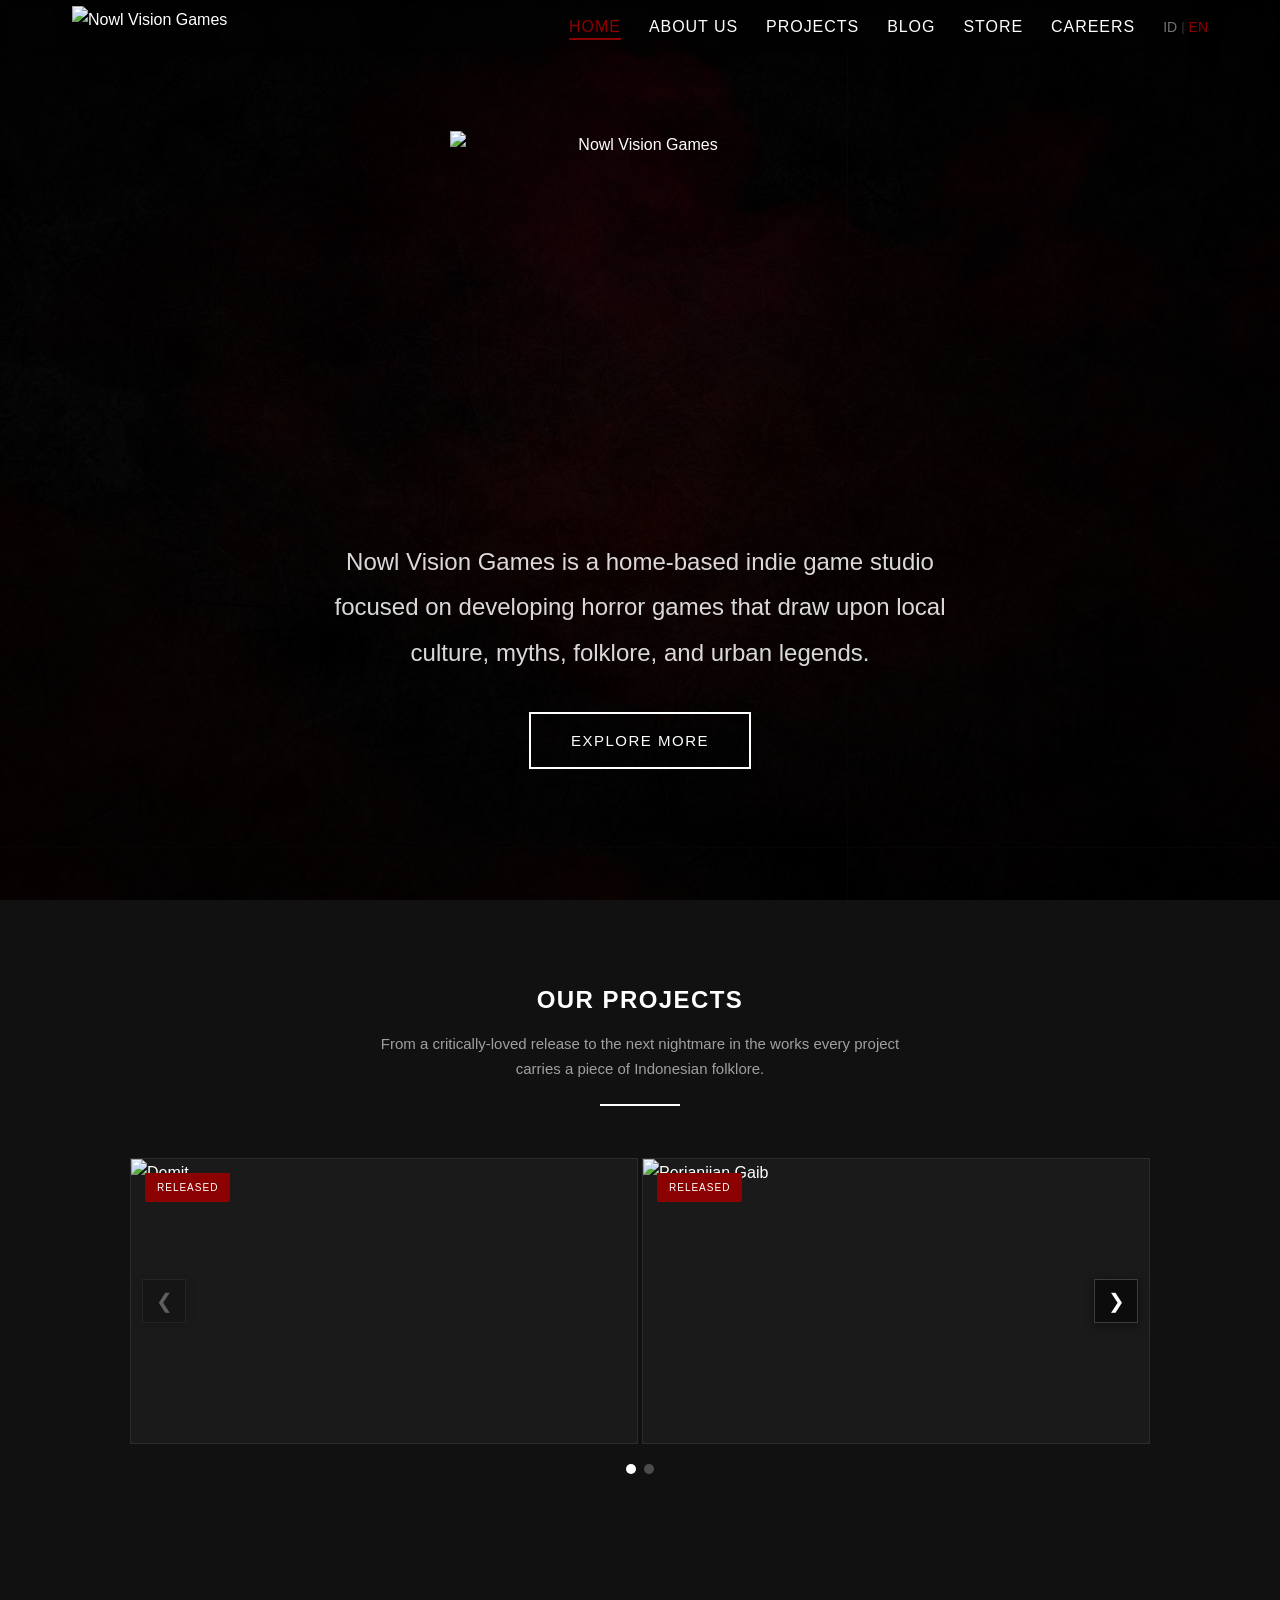
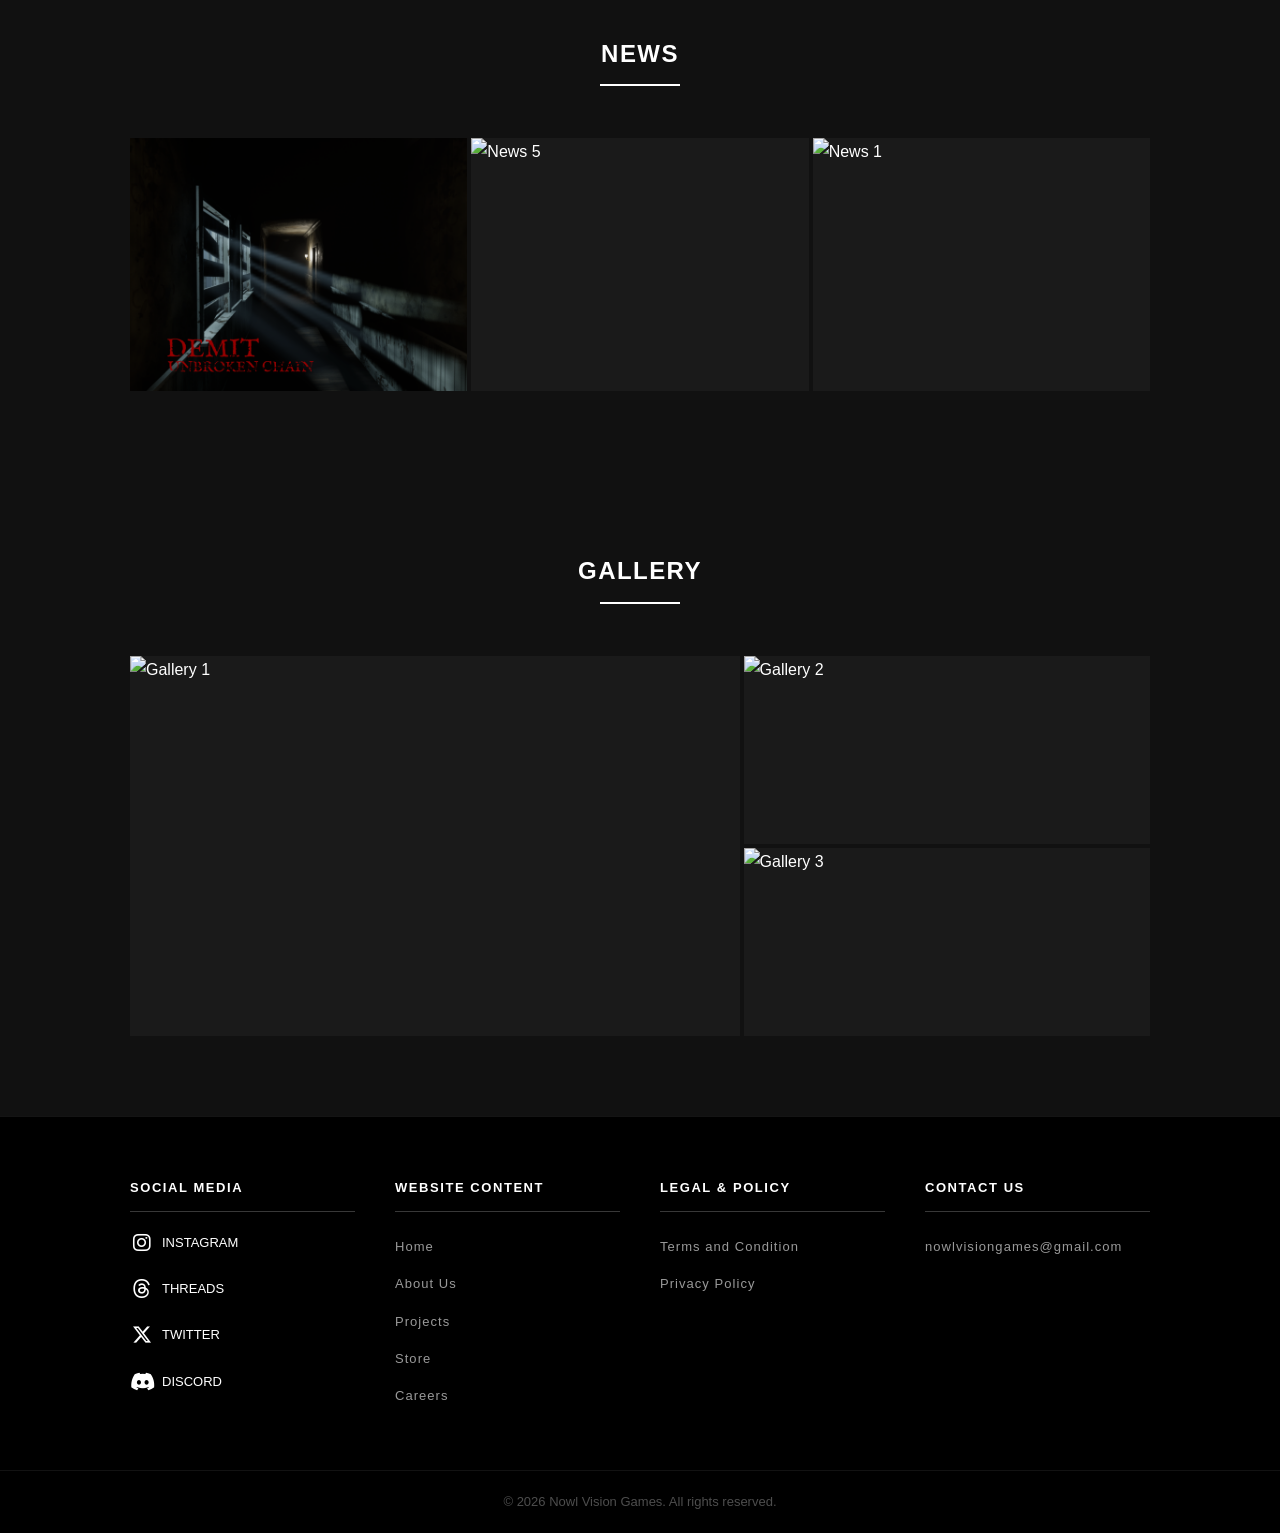
==== commit 0d1b2879: "switch SEO urls to nowlvisiongames.com Co-Authored-By: Claude Opus 5.5 <noreply@anthropic.com>" ====
--- a/index.html
+++ b/index.html
@@ -8,22 +8,22 @@
   <meta name="keywords" content="Nowl Vision Games, game horor Indonesia, indie game developer, DEMIT game, Perjanjian Gaib, horror game Indonesia, folklore horror game">
   <meta name="robots" content="index, follow">
   <meta name="author" content="Nowl Vision Games">
-  <link rel="canonical" href="https://nusainteractivestudio.com/">
+  <link rel="canonical" href="https://nowlvisiongames.com/">
 
   <!-- Open Graph -->
   <meta property="og:type" content="website">
   <meta property="og:site_name" content="Nowl Vision Games">
   <meta property="og:title" content="Nowl Vision Games — Indie Horror Game Developer Indonesia">
   <meta property="og:description" content="Studio game indie yang mengangkat budaya dan folklore lokal Indonesia ke dalam game horor psikologis kelas dunia. Kenali DEMIT, Perjanjian Gaib, dan proyek mendatang kami.">
-  <meta property="og:url" content="https://nusainteractivestudio.com/">
-  <meta property="og:image" content="https://nusainteractivestudio.com/assets/logo/Main_Logo.png">
+  <meta property="og:url" content="https://nowlvisiongames.com/">
+  <meta property="og:image" content="https://nowlvisiongames.com/assets/logo/Main_Logo.png">
   <meta property="og:locale" content="id_ID">
 
   <!-- Twitter Card -->
   <meta name="twitter:card" content="summary_large_image">
   <meta name="twitter:title" content="Nowl Vision Games — Indie Horror Game Developer Indonesia">
   <meta name="twitter:description" content="Studio game indie yang mengangkat budaya dan folklore lokal Indonesia ke dalam game horor psikologis kelas dunia.">
-  <meta name="twitter:image" content="https://nusainteractivestudio.com/assets/logo/Main_Logo.png">
+  <meta name="twitter:image" content="https://nowlvisiongames.com/assets/logo/Main_Logo.png">
 
   <!-- Favicons -->
   <link rel="icon" href="/favicon.ico" sizes="any">
@@ -43,13 +43,22 @@
     "@context": "https://schema.org",
     "@type": "Organization",
     "name": "Nowl Vision Games",
-    "url": "https://nusainteractivestudio.com/",
-    "logo": "https://nusainteractivestudio.com/assets/logo/Company_Logo.png",
+    "url": "https://nowlvisiongames.com/",
+    "logo": "https://nowlvisiongames.com/assets/logo/Company_Logo.png",
     "description": "Studio game indie asal Indonesia yang berfokus mengembangkan game horor psikologis berbasis budaya dan folklore lokal.",
     "sameAs": [
       "https://instagram.com/nusainteractivestudio",
       "https://www.threads.com/@nusainteractivestudio"
     ]
+  }
+  </script>
+  <script type="application/ld+json">
+  {
+    "@context": "https://schema.org",
+    "@type": "WebSite",
+    "name": "Nowl Vision Games",
+    "alternateName": ["Nowl Vision", "NVG"],
+    "url": "https://nowlvisiongames.com/"
   }
   </script>
 </head>
@@ -236,7 +245,7 @@
   </div>
 </footer>
 
-<script src="js/global.js?v=20261108"></script>
+<script src="js/global.js?v=20261109"></script>
 <script src="js/index.js?v=20261108"></script>
 </body>
 </html>
--- a/css/global.css
+++ b/css/global.css
@@ -24,6 +24,17 @@
   font-style: normal;
   line-height: 1.7;
   min-height: 100vh;
+}
+/* Site-wide background image (Terms and Privacy opt out with body.plain-bg).
+   A fixed layer rather than background-attachment: fixed, which iOS Safari ignores */
+body:not(.plain-bg)::before {
+  content: '';
+  position: fixed;
+  top: 0; left: 0;
+  width: 100%;
+  height: 100vh;
+  z-index: -1;
+  background: url('../assets/image/BG_Menu.png') center / cover no-repeat;
 }
 img { display: block; max-width: 100%; }
 a { color: inherit; text-decoration: none; }
--- a/css/index.css
+++ b/css/index.css
@@ -52,7 +52,7 @@
 .btn-cta { font-size: 15px; padding: 14px 40px; }
 
 /* ---- PROJECTS CAROUSEL ---- */
-.projects-section { background: #111111; }
+.projects-section { background: transparent; }
 .section-subtitle {
   max-width: 560px;
   margin: 0 auto 22px;
@@ -162,7 +162,7 @@
 .btn-project-view:hover i { transform: translateX(3px); }
 
 /* ---- NEWS GRID ---- */
-.news-section { background: #111111; }
+.news-section { background: transparent; }
 .news-grid {
   display: grid;
   grid-template-columns: repeat(3, 1fr);
@@ -201,7 +201,7 @@
 }
 
 /* ---- GALLERY ---- */
-.gallery-section { background: #111111; }
+.gallery-section { background: transparent; }
 .gallery-grid { display: grid; grid-template-columns: 3fr 2fr; gap: 4px; min-height: 380px; }
 .gallery-large { background: #1a1a1a; overflow: hidden; }
 .gallery-large img { width: 100%; height: 100%; object-fit: cover; }
@@ -210,7 +210,7 @@
 .gallery-small img { width: 100%; height: 100%; object-fit: cover; }
 
 /* ---- CAREERS PREVIEW ---- */
-.careers-section { background: #111111; }
+.careers-section { background: transparent; }
 .careers-sub {
   font-family: 'Bahnschrift', 'DIN Alternate', 'Arial Narrow', sans-serif;
   font-size: 22px;
